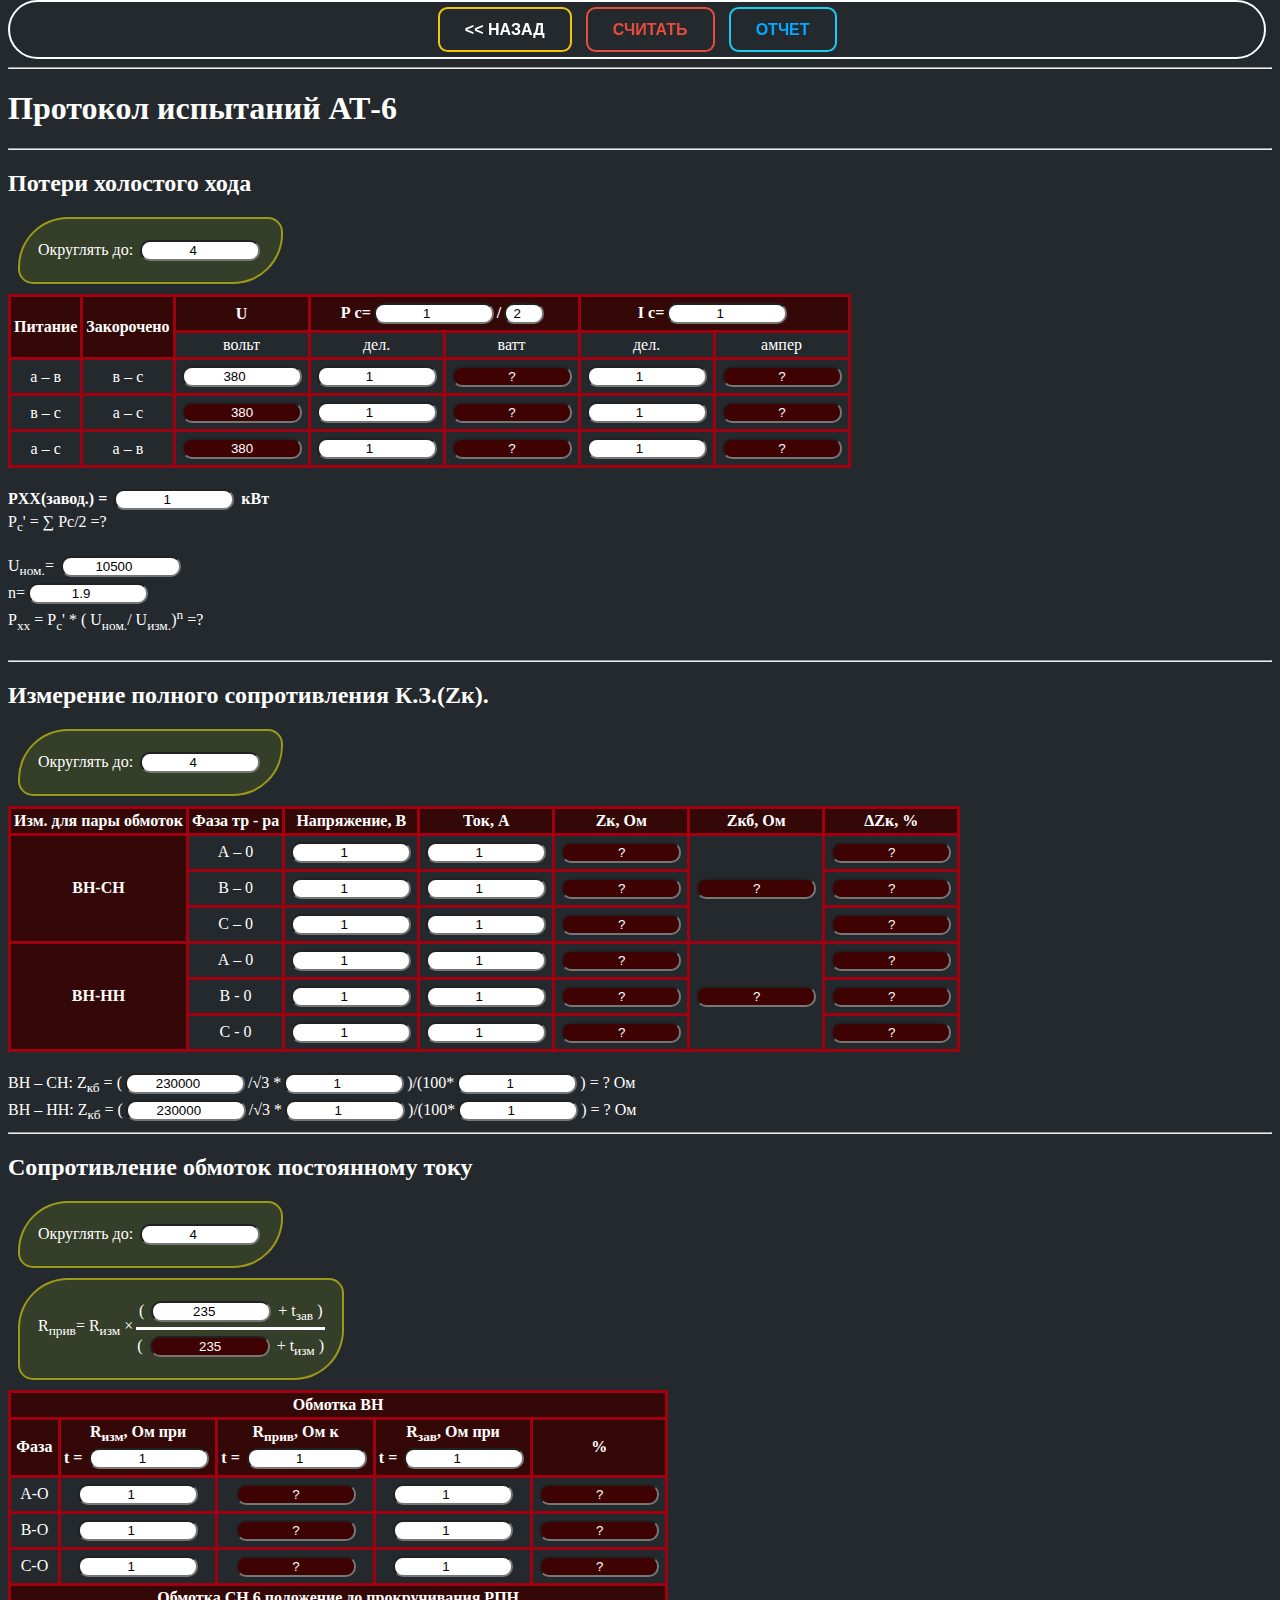
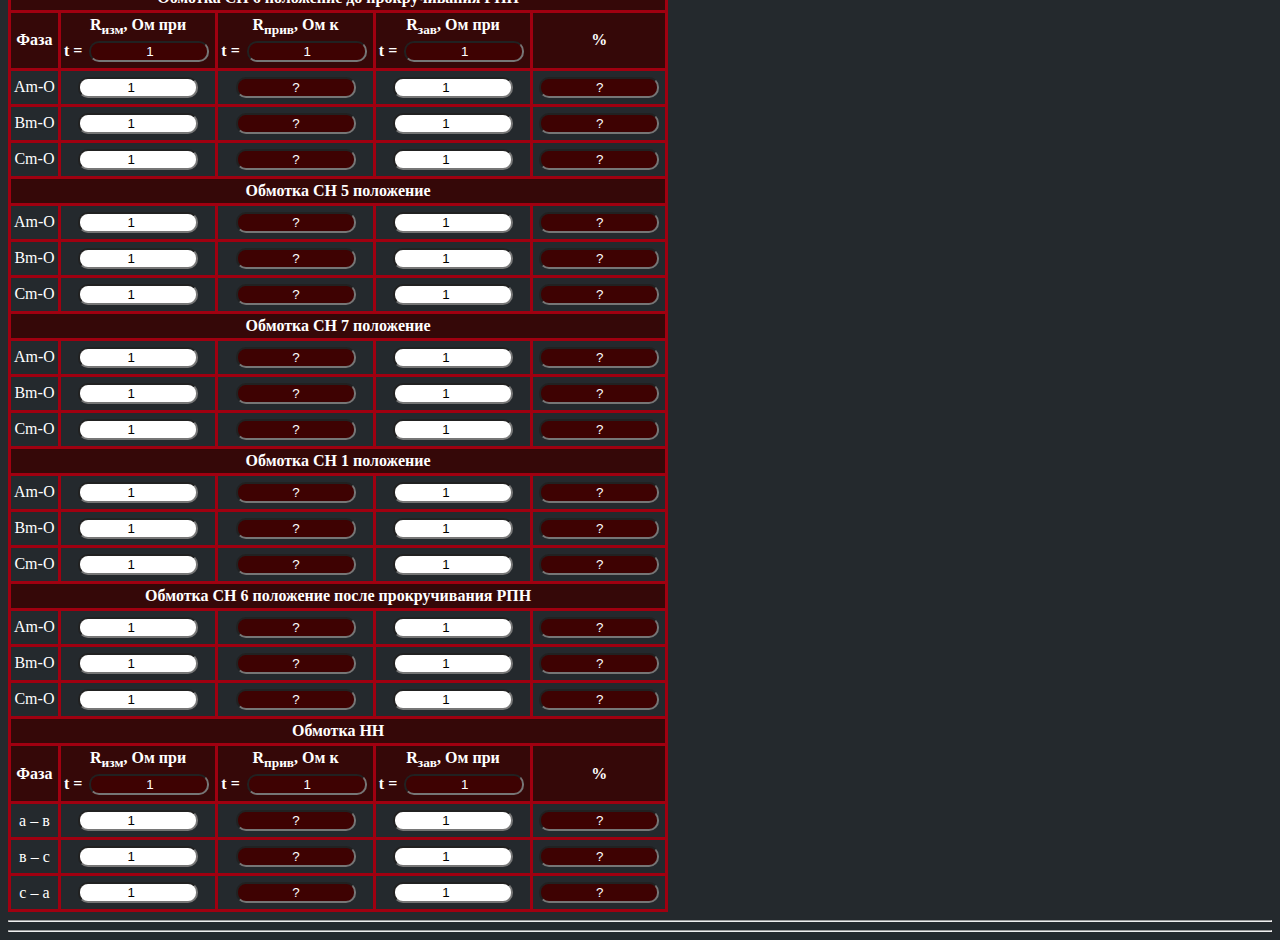
==== page/protolol_ispyitaniy_AT.html @ 0c81a4b5 "1 коммит =)" ====
<html xmlns="http://www.w3.org/1999/html">
<head>
    <title>Протокол испытаний АТ-6</title>
    <meta charset="utf-8">
    <link rel="stylesheet" type="text/css" href="../css/style.css"/>
    <link rel="stylesheet" type="text/css" href="../css/fraction.css"/>
    <link rel="stylesheet" type="text/css" href="../css/table_AT.css">

    <script type="text/javascript" src="../js/Loss_of_idling.js"></script>
    <script type="text/javascript" src="../js/AT/Calculate_AT.js"></script>
    <script type="text/javascript" src="../js/AT/Create_report_AT.js"></script>
    <script type="text/javascript" src="../js/AT/Measurement_Impedance_AT.js"></script>
    <script type="text/javascript" src="../js/Resistance_DC_windings.js"></script>
    <script type="text/javascript" src="../js/AT/Listener_AT.js"></script>

    <script src="../libs/FileSaver.js"></script>
    <script src="../libs/jszip-utils.js"></script>
    <!-- <script src="libs/docxgen.js"></script> -->
    <script src="../libs/docxgen.min.js"></script>


</head>
<body onload="onLoad()">
<div class="button">
    <button onclick="location.href = '../index.html'" class="btn fourth"> << Назад</button>
    <button id="countButton" class="btn first" onclick="Calculate()">Считать</button>
    <button id="reportButton" class="btn third">Отчет</button>
</div>
<div class="header"></div>
<hr>
<h1>Протокол испытаний АТ-6</h1>
<hr>


<h2> Потери холостого хода</h2>
<table class="fraction-table">
    <tr>
        <td>Округлять до: <input min="1" type="number" id="Idling_round" value="4"></td>
    </tr>
</table>
<table class="table">
    <tr>
        <th rowspan="2"> Питание</th>
        <th rowspan="2">Закорочено</th>
        <th>U</th>
        <th colspan="2">Р с=<input min="0" type="number" id="Idling_Pc" value="1">/<input min="0" type="number"
                                                                                          id="Number2" value="2"></th>
        <th colspan="2">I c=<input min="0" type="number" id="Idling_Ic" value="1"></th>
    </tr>
    <tr>
        <td>вольт</td>
        <td>дел.</td>
        <td>ватт</td>
        <td>дел.</td>
        <td>ампер</td>
    </tr>
    <tr>
        <td>а – в</td>
        <td>в – с</td>
        <td><input type="number" min="0" id="Idling_0_0" value="380" onchange="VoltChange()"></td>
        <td><input type="number" min="0" id="Idling_0_1" value="1"></td>
        <td><input type="text" min="0" id="Idling_0_2" value="?" readonly class="answer"></td>
        <td><input type="number" min="0" id="Idling_0_3" value="1"></td>
        <td><input type="text" min="0" id="Idling_0_4" value="?" readonly class="answer"></td>
    </tr>
    <tr>
        <td>в – с</td>
        <td>а – с</td>
        <td><input type="text" min="0" id="Idling_1_0" readonly value="380" class="answer"></td>
        <td><input type="number" min="0" id="Idling_1_1" value="1"></td>
        <td><input type="text" min="0" id="Idling_1_2" value="?" readonly class="answer"></td>
        <td><input type="number" min="0" id="Idling_1_3" value="1"></td>
        <td><input type="text" min="0" id="Idling_1_4" value="?" readonly class="answer"></td>
    </tr>
    <tr>
        <td>а – с</td>
        <td>а – в</td>
        <td><input type="text" min="0" id="Idling_2_0" readonly value="380" class="answer"></td>
        <td><input type="number" min="0" id="Idling_2_1" value="1"></td>
        <td><input type="text" min="0" id="Idling_2_2" value="?" readonly class="answer"></td>
        <td><input type="number" min="0" id="Idling_2_3" value="1"></td>
        <td><input type="text" min="0" id="Idling_2_4" value="?" readonly class="answer"></td>
    </tr>
</table>
<br>
<b>PXX(завод.) = <input type="number" min="0" id="PXX_Factory" value="1"> кВт</b><br>
Р<sub>с</sub>' = ∑ Рс/2 =<span id="SumPcAnswer">?</span> <br> <br>
U<sub>ном.</sub>= <input type="number" min="0" id="U_nominal" value="10500"> <br>
n=<input type="number" min="0" id="powerN" value="1.9"> <br>
Р<sub>хх</sub> = Р<sub>с</sub>' * ( U<sub>ном.</sub>/ U<sub>изм.</sub>)<sup>n</sup> =<span
        id="decisionPxx"></span><span id="PowerNSpan"></span><span id="PxxAnswer">?</span> <br>
<span id="Idling_Discrepancy"></span><span id="Idling_Discrepancy_Answer"></span> <br>
<span id="Idling_Warning" class="warningGood"></span>
<hr>


<h2>Измерение полного сопротивления К.З.(Zк).</h2>
<table class="fraction-table">
    <tr>
        <td>Округлять до: <input min="1" type="number" id="Impedance_round" value="4"></td>
    </tr>
</table>
<table class="table">
    <tr>
        <th>Изм. для пары обмоток</th>
        <th>Фаза тр - ра</th>
        <th>Напряжение, В</th>
        <th>Ток, А</th>
        <th>Zк, Ом</th>
        <th>Zкб, Ом</th>
        <th>ΔZк, %</th>
    </tr>
    <tr>
        <th rowspan="3">ВН-СН</th>
        <td>А – 0</td>
        <td><input type="number" min="0" id="Impedance_0_0" value="1"></td>
        <td><input type="number" min="0" id="Impedance_0_1" value="1"></td>
        <td><input type="text" min="0" id="Impedance_0_2" value="?" readonly class="answer"></td>
        <td rowspan="3"><input type="text" min="0" id="Impedance_Zkb_Answer1" value="?" readonly class="answer">
        </td>
        <td><input type="text" min="0" id="Impedance_0_3" value="?" readonly class="answer"></td>
    </tr>
    <tr>
        <td>В – 0</td>
        <td><input type="number" min="0" id="Impedance_1_0" value="1"></td>
        <td><input type="number" min="0" id="Impedance_1_1" value="1"></td>
        <td><input type="text" min="0" id="Impedance_1_2" value="?" readonly class="answer"></td>
        <td><input type="text" min="0" id="Impedance_1_3" value="?" readonly class="answer"></td>
    </tr>
    <tr>
        <td>С – 0</td>
        <td><input type="number" min="0" id="Impedance_2_0" value="1"></td>
        <td><input type="number" min="0" id="Impedance_2_1" value="1"></td>
        <td><input type="text" min="0" id="Impedance_2_2" value="?" readonly class="answer"></td>
        <td><input type="text" min="0" id="Impedance_2_3" value="?" readonly class="answer"></td>

    </tr>
    <tr>
        <th rowspan="3">ВН-НН</th>
        <td>А – 0</td>
        <td><input type="number" min="0" id="Impedance_3_0" value="1"></td>
        <td><input type="number" min="0" id="Impedance_3_1" value="1"></td>
        <td><input type="text" min="0" id="Impedance_3_2" value="?" readonly class="answer"></td>
        <td rowspan="3"><input type="text" min="0" id="Impedance_Zkb_Answer2" value="?" readonly class="answer">
        </td>
        <td><input type="text" min="0" id="Impedance_3_3" value="?" readonly class="answer"></td>
    </tr>
    <tr>
        <td>В - 0</td>
        <td><input type="number" min="0" id="Impedance_4_0" value="1"></td>
        <td><input type="number" min="0" id="Impedance_4_1" value="1"></td>
        <td><input type="text" min="0" id="Impedance_4_2" value="?" readonly class="answer"></td>
        <td><input type="text" min="0" id="Impedance_4_3" value="?" readonly class="answer"></td>
    </tr>
    <tr>
        <td>С - 0</td>
        <td><input type="number" min="0" id="Impedance_5_0" value="1"></td>
        <td><input type="number" min="0" id="Impedance_5_1" value="1"></td>
        <td><input type="text" min="0" id="Impedance_5_2" value="?" readonly class="answer"></td>
        <td><input type="text" min="0" id="Impedance_5_3" value="?" readonly class="answer"></td>
    </tr>
</table>
<br>
ВН – СН: Z<sub>кб</sub> = (<input type="number" min="0" id="Unom1" value="230000">/&#8730;3 *<input type="number"
                                                                                                    min="0" id="Uк1"
                                                                                                    value="1">)/(100*<input
        type="number" min="0" id="Inom1" value="1">) = <span id="Zkb_Answer1">?</span> Ом
<br>
ВН – НН: Z<sub>кб</sub> = (<input type="number" min="0" id="Unom2" value="230000">/&#8730;3 *<input type="number"
                                                                                                    min="0" id="Uк2"
                                                                                                    value="1">)/(100*<input
        type="number" min="0" id="Inom2" value="1">) = <span id="Zkb_Answer2">?</span> Ом
<br>
<span id="Impedance_Warning" class="warningGood"></span>
<hr>



<h2>Сопротивление обмоток постоянному току</h2>
<table class="fraction-table">
    <tr>
        <td>Округлять до: <input min="1" type="number" id="winding_round" value="4"></td>
    </tr>
</table>
<table class="fraction-table">
    <tr>
        <td rowspan="2">R<sub>прив</sub>= R<sub>изм</sub> &#215;</td>
        <td class="fraction">( <input id="coefficient" type="number" value="235"> + t<sub>зав</sub> )</td>
    </tr>
    <tr>
        <td>( <input id="coefficient2" type="text" readonly class="answer" value="235"> + t<sub>изм</sub> )</td>
    </tr>
</table>
<table class="table">
    <tr>
        <th colspan="5">Обмотка ВН</th>
    </tr>
    <tr>
        <th>Фаза</th>
        <th>R<sub>изм</sub>, Ом при <br>t = <input type="number" min="-40" id="Tizm_BH" value="1"></th>
        <th>R<sub>прив</sub>, Ом к <br>t = <input type="number" min="-40" id="Tpriv_BH" value="1"></th>
        <th>R<sub>зав</sub>, Ом при <br>t = <input type="number" min="-40" id="Tzav_BH" value="1"></th>
        <th>%</th>
    </tr>
    <tr>
        <td>А-О</td>
        <td><input id="winding_0_0" type="number" min="-40" value="1"></td>
        <td><input id="winding_0_1" type="text" min="0" value="?" readonly class="answer"></td>
        <td><input id="winding_0_2" type="number" min="-40" value="1"></td>
        <td><input id="winding_0_3" type="text" min="0" value="?" readonly class="answer"></td>
    </tr>
    <tr>
        <td>В-О</td>
        <td><input id="winding_1_0" type="number" min="-40" value="1"></td>
        <td><input id="winding_1_1" type="text" min="0" value="?" readonly class="answer"></td>
        <td><input id="winding_1_2" type="number" min="-40" value="1"></td>
        <td><input id="winding_1_3" type="text" min="0" value="?" readonly class="answer"></td>
    </tr>
    <tr>
        <td>С-О</td>
        <td><input id="winding_2_0" type="number" min="-40" value="1"></td>
        <td><input id="winding_2_1" type="text" min="0" value="?" readonly class="answer"></td>
        <td><input id="winding_2_2" type="number" min="-40" value="1"></td>
        <td><input id="winding_2_3" type="text" min="0" value="?" readonly class="answer"></td>
    </tr>
    <tr>
        <th colspan="5">Обмотка СН 6 положение до прокручивания РПН</th>
    </tr>
    <tr>
        <th>Фаза</th>
        <th>R<sub>изм</sub>, Ом при <br>t = <input type="text" class="answer" readonly min="-40" id="Tizm_CH" value="1">
        </th>
        <th>R<sub>прив</sub>, Ом к <br>t = <input type="text" class="answer" readonly min="-40" id="Tpriv_CH" value="1">
        </th>
        <th>R<sub>зав</sub>, Ом при <br>t = <input type="text" class="answer" readonly min="-40" id="Tzav_CH" value="1">
        </th>
        <th>%</th>
    </tr>
    <tr>
        <td>Аm-O</td>
        <td><input id="winding_3_0" type="number" min="-40" value="1"></td>
        <td><input id="winding_3_1" type="text" min="0" value="?" readonly class="answer"></td>
        <td><input id="winding_3_2" type="number" min="-40" value="1"></td>
        <td><input id="winding_3_3" type="text" min="0" value="?" readonly class="answer"></td>
    </tr>
    <tr>
        <td>Bm-O</td>
        <td><input id="winding_4_0" type="number" min="-40" value="1"></td>
        <td><input id="winding_4_1" type="text" min="0" value="?" readonly class="answer"></td>
        <td><input id="winding_4_2" type="number" min="-40" value="1"></td>
        <td><input id="winding_4_3" type="text" min="0" value="?" readonly class="answer"></td>
    </tr>
    <tr>
        <td>Cm-O</td>
        <td><input id="winding_5_0" type="number" min="-40" value="1"></td>
        <td><input id="winding_5_1" type="text" min="0" value="?" readonly class="answer"></td>
        <td><input id="winding_5_2" type="number" min="-40" value="1"></td>
        <td><input id="winding_5_3" type="text" min="0" value="?" readonly class="answer"></td>
    </tr>


    <tr>
        <th colspan="5">Обмотка СН 5 положение</th>
    </tr>
    <tr>
        <td>Аm-O</td>
        <td><input id="winding_6_0" type="number" min="-40" value="1"></td>
        <td><input id="winding_6_1" type="text" min="0" value="?" readonly class="answer"></td>
        <td><input id="winding_6_2" type="number" min="-40" value="1"></td>
        <td><input id="winding_6_3" type="text" min="0" value="?" readonly class="answer"></td>
    </tr>
    <tr>
        <td>Bm-O</td>
        <td><input id="winding_7_0" type="number" min="-40" value="1"></td>
        <td><input id="winding_7_1" type="text" min="0" value="?" readonly class="answer"></td>
        <td><input id="winding_7_2" type="number" min="-40" value="1"></td>
        <td><input id="winding_7_3" type="text" min="0" value="?" readonly class="answer"></td>
    </tr>
    <tr>
        <td>Cm-O</td>
        <td><input id="winding_8_0" type="number" min="-40" value="1"></td>
        <td><input id="winding_8_1" type="text" min="0" value="?" readonly class="answer"></td>
        <td><input id="winding_8_2" type="number" min="-40" value="1"></td>
        <td><input id="winding_8_3" type="text" min="0" value="?" readonly class="answer"></td>
    </tr>


    <tr>
        <th colspan="5">Обмотка СН 7 положение</th>
    </tr>
    <tr>
        <td>Аm-O</td>
        <td><input id="winding_9_0" type="number" min="-40" value="1"></td>
        <td><input id="winding_9_1" type="text" min="0" value="?" readonly class="answer"></td>
        <td><input id="winding_9_2" type="number" min="-40" value="1"></td>
        <td><input id="winding_9_3" type="text" min="0" value="?" readonly class="answer"></td>
    </tr>
    <tr>
        <td>Bm-O</td>
        <td><input id="winding_10_0" type="number" min="-40" value="1"></td>
        <td><input id="winding_10_1" type="text" min="0" value="?" readonly class="answer"></td>
        <td><input id="winding_10_2" type="number" min="-40" value="1"></td>
        <td><input id="winding_10_3" type="text" min="0" value="?" readonly class="answer"></td>
    </tr>
    <tr>
        <td>Cm-O</td>
        <td><input id="winding_11_0" type="number" min="-40" value="1"></td>
        <td><input id="winding_11_1" type="text" min="0" value="?" readonly class="answer"></td>
        <td><input id="winding_11_2" type="number" min="-40" value="1"></td>
        <td><input id="winding_11_3" type="text" min="0" value="?" readonly class="answer"></td>
    </tr>


    <tr>
        <th colspan="5">Обмотка СН 1 положение</th>
    </tr>
    <tr>
        <td>Аm-O</td>
        <td><input id="winding_12_0" type="number" min="-40" value="1"></td>
        <td><input id="winding_12_1" type="text" min="0" value="?" readonly class="answer"></td>
        <td><input id="winding_12_2" type="number" min="-40" value="1"></td>
        <td><input id="winding_12_3" type="text" min="0" value="?" readonly class="answer"></td>
    </tr>
    <tr>
        <td>Bm-O</td>
        <td><input id="winding_13_0" type="number" min="-40" value="1"></td>
        <td><input id="winding_13_1" type="text" min="0" value="?" readonly class="answer"></td>
        <td><input id="winding_13_2" type="number" min="-40" value="1"></td>
        <td><input id="winding_13_3" type="text" min="0" value="?" readonly class="answer"></td>
    </tr>
    <tr>
        <td>Cm-O</td>
        <td><input id="winding_14_0" type="number" min="-40" value="1"></td>
        <td><input id="winding_14_1" type="text" min="0" value="?" readonly class="answer"></td>
        <td><input id="winding_14_2" type="number" min="-40" value="1"></td>
        <td><input id="winding_14_3" type="text" min="0" value="?" readonly class="answer"></td>
    </tr>


    <tr>
        <th colspan="5">Обмотка СН 6 положение после прокручивания РПН</th>
    </tr>
    <tr>
        <td>Аm-O</td>
        <td><input id="winding_15_0" type="number" min="-40" value="1"></td>
        <td><input id="winding_15_1" type="text" min="0" value="?" readonly class="answer"></td>
        <td><input id="winding_15_2" type="number" min="-40" value="1"></td>
        <td><input id="winding_15_3" type="text" min="0" value="?" readonly class="answer"></td>
    </tr>
    <tr>
        <td>Bm-O</td>
        <td><input id="winding_16_0" type="number" min="-40" value="1"></td>
        <td><input id="winding_16_1" type="text" min="0" value="?" readonly class="answer"></td>
        <td><input id="winding_16_2" type="number" min="-40" value="1"></td>
        <td><input id="winding_16_3" type="text" min="0" value="?" readonly class="answer"></td>
    </tr>
    <tr>
        <td>Cm-O</td>
        <td><input id="winding_17_0" type="number" min="-40" value="1"></td>
        <td><input id="winding_17_1" type="text" min="0" value="?" readonly class="answer"></td>
        <td><input id="winding_17_2" type="number" min="-40" value="1"></td>
        <td><input id="winding_17_3" type="text" min="0" value="?" readonly class="answer"></td>
    </tr>


    <tr>
        <th colspan="5">Обмотка НН</th>
    </tr>
    <tr>
        <th>Фаза</th>
        <th>R<sub>изм</sub>, Ом при <br>t = <input type="text" class="answer" readonly min="-40" id="Tizm_HH" value="1">
        </th>
        <th>R<sub>прив</sub>, Ом к <br>t = <input type="text" class="answer" readonly min="-40" id="Tpriv_HH" value="1">
        </th>
        <th>R<sub>зав</sub>, Ом при <br>t = <input type="text" class="answer" readonly min="-40" id="Tzav_HH" value="1">
        </th>
        <th>%</th>
    </tr>
    <tr>
        <td>а – в</td>
        <td><input id="winding_18_0" type="number" min="-40" value="1"></td>
        <td><input id="winding_18_1" type="text" min="0" value="?" readonly class="answer"></td>
        <td><input id="winding_18_2" type="number" min="-40" value="1"></td>
        <td><input id="winding_18_3" type="text" min="0" value="?" readonly class="answer"></td>
    </tr>
    <tr>
        <td>в – с</td>
        <td><input id="winding_19_0" type="number" min="-40" value="1"></td>
        <td><input id="winding_19_1" type="text" min="0" value="?" readonly class="answer"></td>
        <td><input id="winding_19_2" type="number" min="-40" value="1"></td>
        <td><input id="winding_19_3" type="text" min="0" value="?" readonly class="answer"></td>
    </tr>
    <tr>
        <td>с – а</td>
        <td><input id="winding_20_0" type="number" min="-40" value="1"></td>
        <td><input id="winding_20_1" type="text" min="0" value="?" readonly class="answer"></td>
        <td><input id="winding_20_2" type="number" min="-40" value="1"></td>
        <td><input id="winding_20_3" type="text" min="0" value="?" readonly class="answer"></td>
    </tr>
</table>
<span id="winding_Warning"></span>
<hr>
<hr>
<input type="file" id="docxTemplateInput" style="display: none;">

</body>
</html>
---- css/style.css ----
body {
    color:white;
    background-color: #24292d;

}
.header{
    padding-bottom: 4%;
}

.input_div{
    height: 110px;
    width: 280px;
    position: relative;
    border-radius: 50px 15px;
    border: 2px solid rgba(255, 0, 0, 0.5); /* Ширина вид и цвет рамки */
    background-color: rgba(255, 0, 0, 0.16);
    padding-left: 15px;
    padding-top: 10px;
}


input {
    border-radius: 10px;
    padding-left: 3px;
    margin: 3px;
    width: 120px;
    text-align: center;
}
#number2{
    width: 40px;
}

.warningBad{
    color: #db2300;
    font-size: 1.5em;
}

.warningGood{
    color: #04ff00;
    font-size: 1.5em;
}

.InputGood{
    color: white;
    background-color: #068e03;
}

.InputBad{
    color: white;
    background-color: #db2300;
}

.button{
    text-align: center;
    position: fixed;
    background-color: rgba(36, 41, 45, 0.5);
    width: 98%;
    top: -0px;
    border: 2px solid rgba(252, 255, 2255, 1); /* Ширина вид и цвет рамки */
    border-radius: 50px 50px;

}
/* ____________Кнопки____________ */
.btn {
    box-sizing: border-box;
    -webkit-appearance: none;
    -moz-appearance: none;
    appearance: none;
    background-color: transparent;
    border: 2px solid #e74c3c;
    border-radius: 0.6em;
    color: #e74c3c;
    cursor: pointer;
    display: inline;
    align-self: center;
    font-size: 1rem;
    line-height: 1;
    margin: 5px;
    padding: 1% 2%;
    text-decoration: none;
    text-align: center;
    text-transform: uppercase;
    font-family: 'Montserrat', sans-serif;
    font-weight: 700;

}
.btn:hover, .btn:focus {
    color: #fff;
    outline: 0;
}

.first {
    transition: box-shadow 300ms ease-in-out, color 300ms ease-in-out;
}
.first:hover {
    box-shadow: 0 0 40px 40px #e74c3c inset;
}

.third {
    transition: box-shadow 300ms ease-in-out, color 300ms ease-in-out;
    color: #02abff;
    background-color: transparent;
    border-color: #1ccbf1;
}
.third:hover {
    box-shadow: 0 0 40px 40px #2872e7 inset;
    color: white;
}

.fourth {
    border-color: #f1c40f;
    color: #fff;
    background-image: linear-gradient(45deg, #f1c40f 50%, transparent 50%);
    background-position: 100%;
    background-size: 400%;
    transition: background 300ms ease-in-out;
}
.fourth:hover {
    background-position: 0;
}
---- css/fraction.css ----
.fraction {
    border-bottom-style: solid;
    border-color: white;
    padding-bottom: 2px;
}

.fraction-table {
    text-align: center;
    margin:10px;

}
---- css/table_AT.css ----
.table {
    border-collapse: collapse; /* Убираем двойные линии между ячейками */
    text-align: center;
}
.table  TD, TH {
    padding: 3px; /* Поля вокруг содержимого таблицы */
    border: 3px solid #a00010; /* Параметры рамки */
}

.table TH {
    background: #350808; /* Цвет фона */
}

.answer{
    background-color: #3e0202;
    color: white;
}

.fraction-table{
    height: auto;
    border-radius: 50px 15px;
    border: 2px solid rgba(255, 244, 9, 0.5); /* Ширина вид и цвет рамки */
    background-color: rgba(139, 177, 17, 0.16);
    padding: 15px;
}
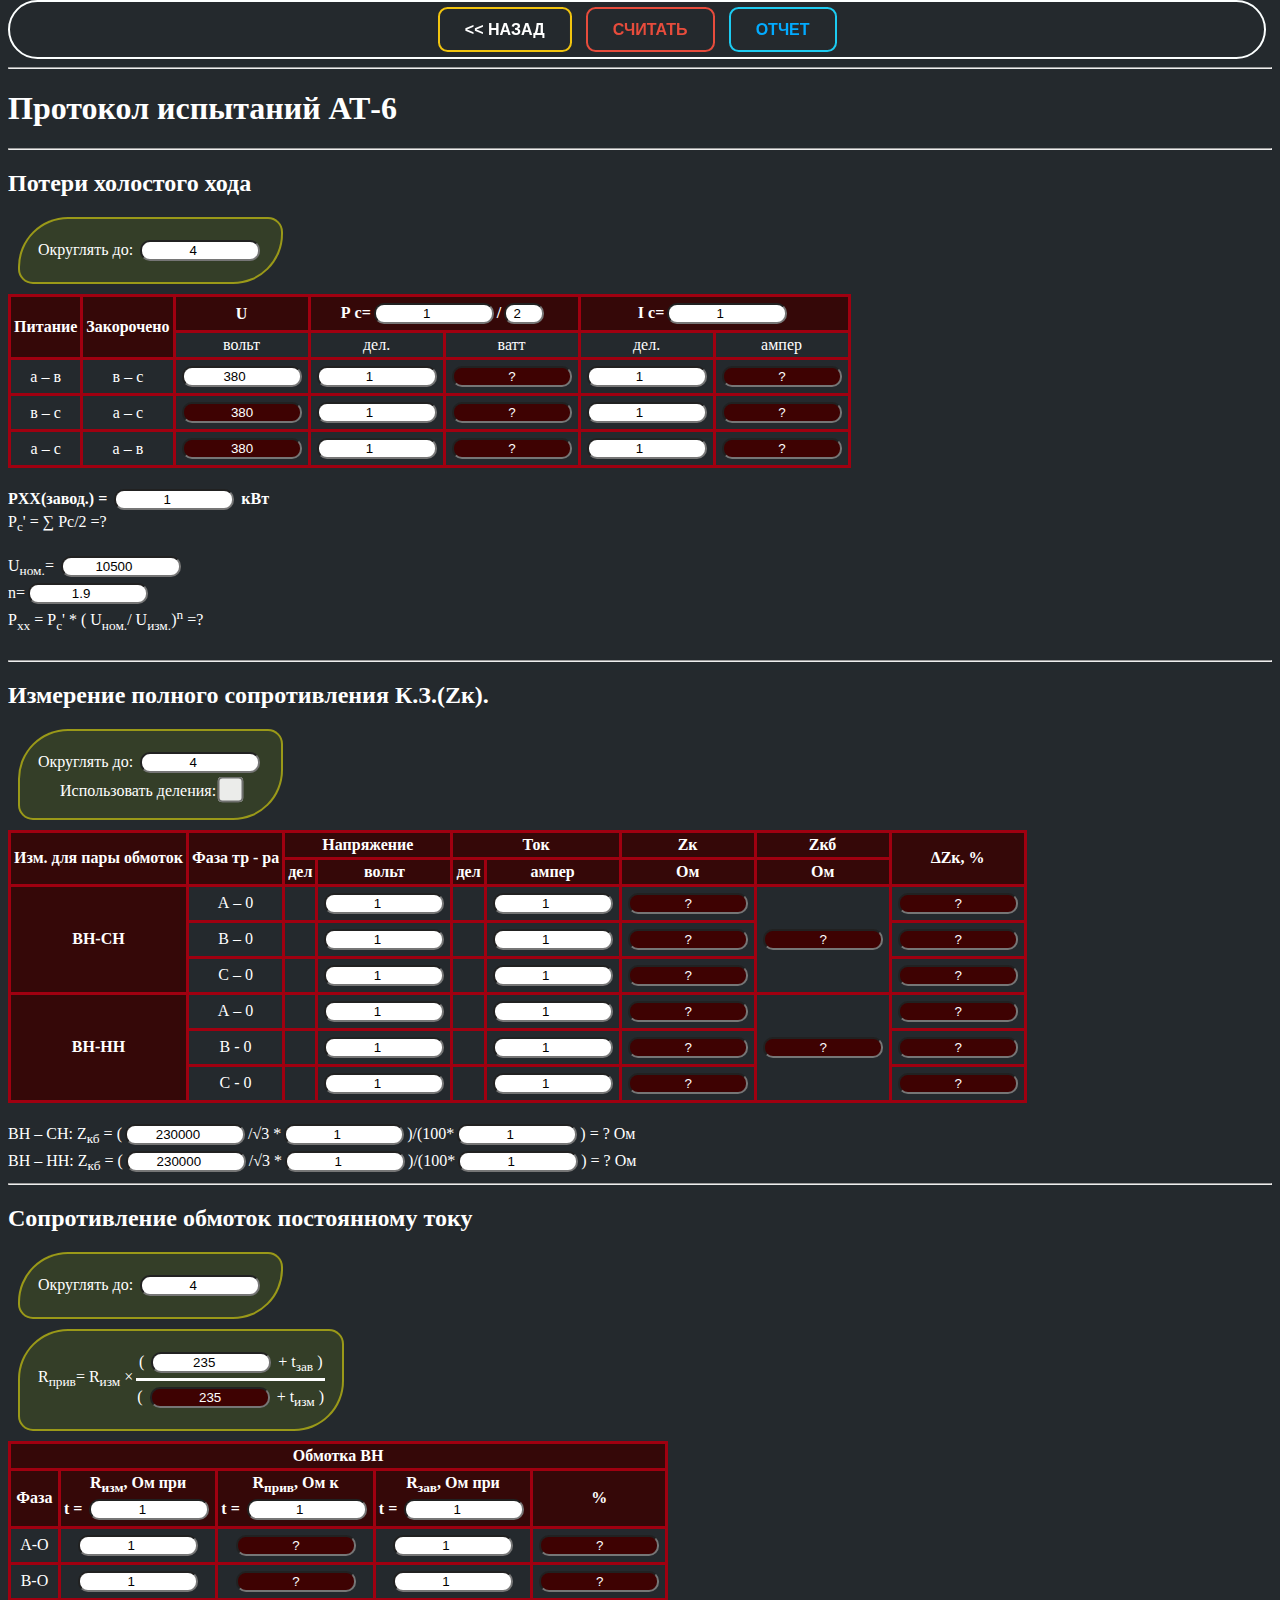
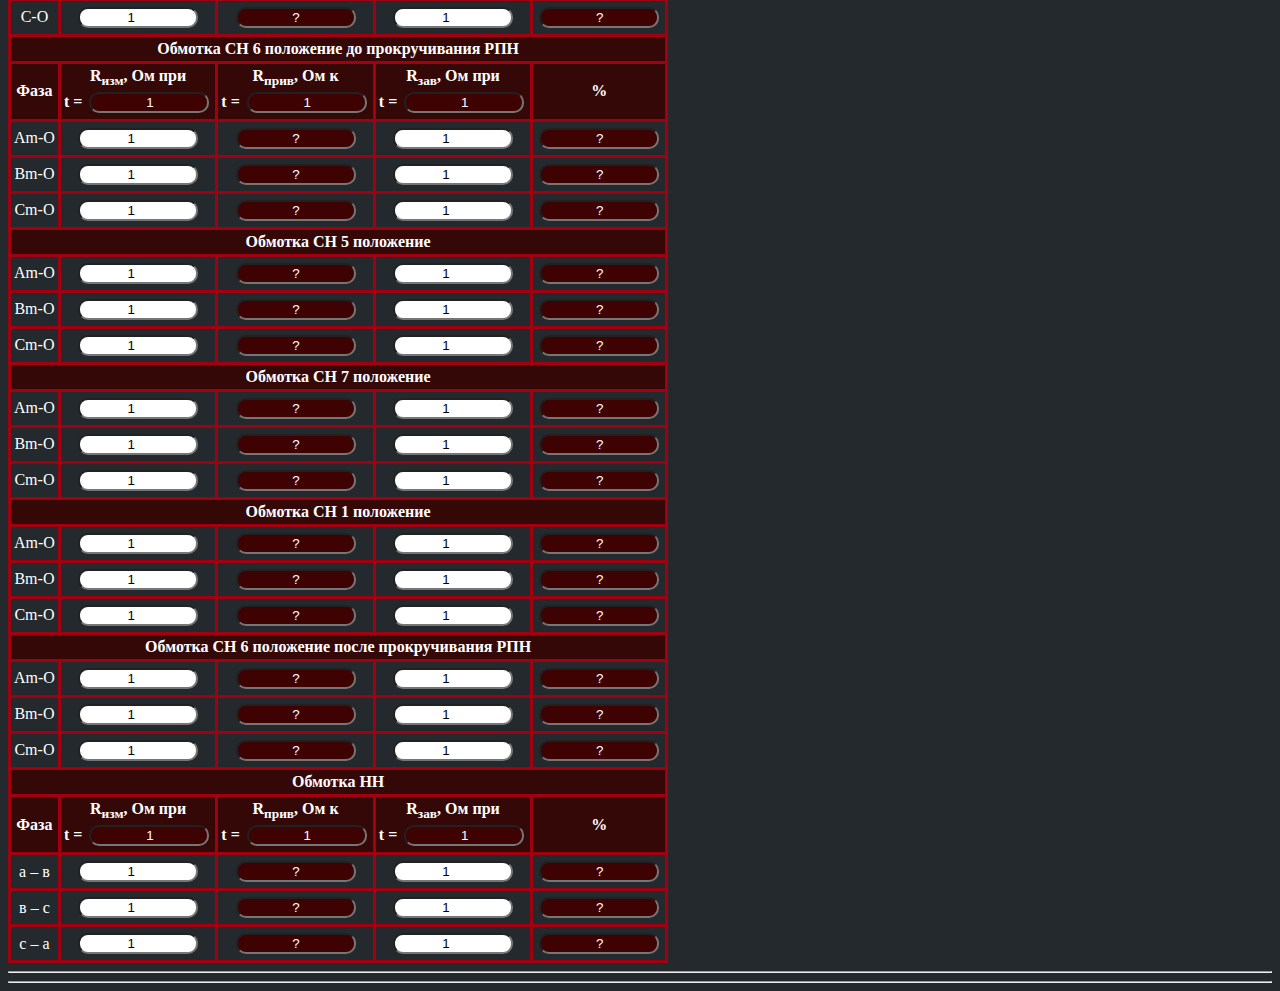
==== commit a6d98241: "Правки, шаблоны в папку "Шаблоны", доработка Iс в ТР №9, АТ добавлен сheckBox длявключения и выключе" ====
--- a/page/protolol_ispyitaniy_AT.html
+++ b/page/protolol_ispyitaniy_AT.html
@@ -94,26 +94,41 @@
 <hr>
 
 
+
+
 <h2>Измерение полного сопротивления К.З.(Zк).</h2>
+
 <table class="fraction-table">
     <tr>
         <td>Округлять до: <input min="1" type="number" id="Impedance_round" value="4"></td>
     </tr>
+    <tr> <td> Использовать деления: <input type="checkbox"  id="DivisionsOnOf"></td></tr>
 </table>
 <table class="table">
     <tr>
-        <th>Изм. для пары обмоток</th>
-        <th>Фаза тр - ра</th>
-        <th>Напряжение, В</th>
-        <th>Ток, А</th>
-        <th>Zк, Ом</th>
-        <th>Zкб, Ом</th>
-        <th>ΔZк, %</th>
+        <th rowspan="2">Изм. для пары обмоток</th>
+        <th rowspan="2">Фаза тр - ра</th>
+        <th colspan="2">Напряжение <br> <input id="Impedance_Uc" type="number" value="1" min="0" class="Off"></th>
+        <th colspan="2">Ток <br> <input id="Impedance_Ic" type="number" value="1" min="0" class="Off"></th>
+        <th>Zк</th>
+        <th>Zкб</th>
+        <th rowspan="2">ΔZк, %</th>
+    </tr>
+    <tr>
+        <th>дел</th>
+        <th>вольт</th>
+        <th>дел</th>
+        <th>ампер</th>
+        <th>Ом</th>
+        <th>Ом</th>
+
     </tr>
     <tr>
         <th rowspan="3">ВН-СН</th>
         <td>А – 0</td>
+        <td><input type="number" min="0" id="Divisions_U_0" value="1" class="Off" readonly></td>
         <td><input type="number" min="0" id="Impedance_0_0" value="1"></td>
+        <td><input type="number" min="0" id="Divisions_I_0" value="1" class="Off" readonly></td>
         <td><input type="number" min="0" id="Impedance_0_1" value="1"></td>
         <td><input type="text" min="0" id="Impedance_0_2" value="?" readonly class="answer"></td>
         <td rowspan="3"><input type="text" min="0" id="Impedance_Zkb_Answer1" value="?" readonly class="answer">
@@ -122,14 +137,18 @@
     </tr>
     <tr>
         <td>В – 0</td>
+        <td><input type="number" min="0" id="Divisions_U_1" value="1" class="Off" readonly></td>
         <td><input type="number" min="0" id="Impedance_1_0" value="1"></td>
+        <td><input type="number" min="0" id="Divisions_I_1" value="1" class="Off" readonly></td>
         <td><input type="number" min="0" id="Impedance_1_1" value="1"></td>
         <td><input type="text" min="0" id="Impedance_1_2" value="?" readonly class="answer"></td>
         <td><input type="text" min="0" id="Impedance_1_3" value="?" readonly class="answer"></td>
     </tr>
     <tr>
         <td>С – 0</td>
+        <td><input type="number" min="0" id="Divisions_U_2" value="1" class="Off" readonly></td>
         <td><input type="number" min="0" id="Impedance_2_0" value="1"></td>
+        <td><input type="number" min="0" id="Divisions_I_2" value="1" class="Off" readonly></td>
         <td><input type="number" min="0" id="Impedance_2_1" value="1"></td>
         <td><input type="text" min="0" id="Impedance_2_2" value="?" readonly class="answer"></td>
         <td><input type="text" min="0" id="Impedance_2_3" value="?" readonly class="answer"></td>
@@ -138,7 +157,9 @@
     <tr>
         <th rowspan="3">ВН-НН</th>
         <td>А – 0</td>
+        <td><input type="number" min="0" id="Divisions_U_3" value="1" class="Off" readonly></td>
         <td><input type="number" min="0" id="Impedance_3_0" value="1"></td>
+        <td><input type="number" min="0" id="Divisions_I_3" value="1" class="Off" readonly></td>
         <td><input type="number" min="0" id="Impedance_3_1" value="1"></td>
         <td><input type="text" min="0" id="Impedance_3_2" value="?" readonly class="answer"></td>
         <td rowspan="3"><input type="text" min="0" id="Impedance_Zkb_Answer2" value="?" readonly class="answer">
@@ -147,14 +168,18 @@
     </tr>
     <tr>
         <td>В - 0</td>
+        <td><input type="number" min="0" id="Divisions_U_4" value="1" class="Off" readonly></td>
         <td><input type="number" min="0" id="Impedance_4_0" value="1"></td>
+        <td><input type="number" min="0" id="Divisions_I_4" value="1" class="Off" readonly></td>
         <td><input type="number" min="0" id="Impedance_4_1" value="1"></td>
         <td><input type="text" min="0" id="Impedance_4_2" value="?" readonly class="answer"></td>
         <td><input type="text" min="0" id="Impedance_4_3" value="?" readonly class="answer"></td>
     </tr>
     <tr>
         <td>С - 0</td>
+        <td><input type="number" min="0" id="Divisions_U_5" value="1" class="Off" readonly></td>
         <td><input type="number" min="0" id="Impedance_5_0" value="1"></td>
+        <td><input type="number" min="0" id="Divisions_I_5" value="1" class="Off" readonly></td>
         <td><input type="number" min="0" id="Impedance_5_1" value="1"></td>
         <td><input type="text" min="0" id="Impedance_5_2" value="?" readonly class="answer"></td>
         <td><input type="text" min="0" id="Impedance_5_3" value="?" readonly class="answer"></td>
--- a/css/style.css
+++ b/css/style.css
@@ -40,6 +40,11 @@
     font-size: 1.5em;
 }
 
+.Off{
+    display: none;
+}
+
+
 .InputGood{
     color: white;
     background-color: #068e03;
@@ -58,6 +63,7 @@
     top: -0px;
     border: 2px solid rgba(252, 255, 2255, 1); /* Ширина вид и цвет рамки */
     border-radius: 50px 50px;
+    z-index: 1000;
 
 }
 /* ____________Кнопки____________ */
--- a/css/table_AT.css
+++ b/css/table_AT.css
@@ -22,4 +22,10 @@
     border: 2px solid rgba(255, 244, 9, 0.5); /* Ширина вид и цвет рамки */
     background-color: rgba(139, 177, 17, 0.16);
     padding: 15px;
+}
+#DivisionsOnOf{
+    width: 15px;
+    transform:scale(2);
+    opacity:0.9;
+    cursor:pointer;
 }